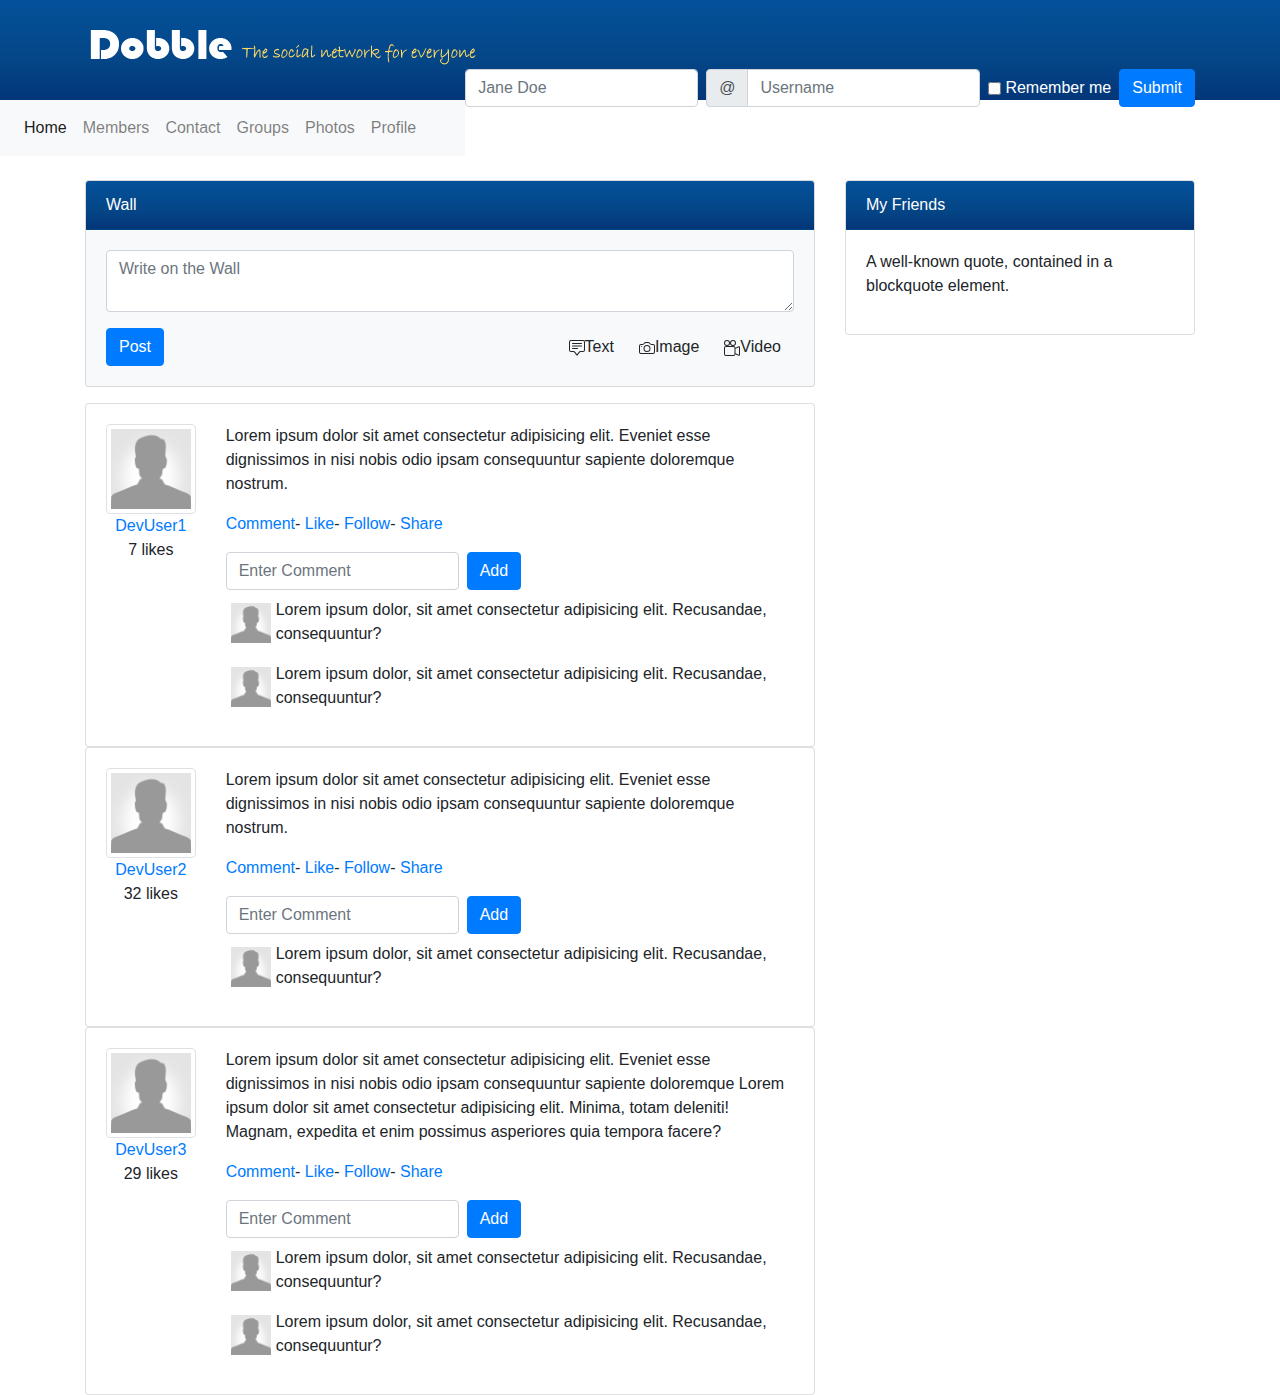
==== index.html @ dd3a1835 "commit" ====
<!doctype html>
<html lang="en">
  <head>
    <meta charset="utf-8">
    <meta name="viewport" content="width=device-width, initial-scale=1, shrink-to-fit=no">
    <meta name="description" content="">
    <meta name="author" content="Mark Otto, Jacob Thornton, and Bootstrap contributors">
    <meta name="generator" content="Hugo 0.88.1">
    <title>Dobble-Social Media Wesbite</title>

    <link rel="canonical" href="https://getbootstrap.com/docs/4.6/examples/navbar-static/">

    

    <!-- Bootstrap core CSS -->
<link href="./css/bootstrap.min.css" rel="stylesheet" integrity="sha384-zCbKRCUGaJDkqS1kPbPd7TveP5iyJE0EjAuZQTgFLD2ylzuqKfdKlfG/eSrtxUkn" crossorigin="anonymous">



    <!-- Favicons -->
<link rel="apple-touch-icon" href="/docs/4.6/assets/img/favicons/apple-touch-icon.png" sizes="180x180">
<link rel="icon" href="/docs/4.6/assets/img/favicons/favicon-32x32.png" sizes="32x32" type="image/png">
<link rel="icon" href="/docs/4.6/assets/img/favicons/favicon-16x16.png" sizes="16x16" type="image/png">
<link rel="manifest" href="/docs/4.6/assets/img/favicons/manifest.json">
<link rel="mask-icon" href="/docs/4.6/assets/img/favicons/safari-pinned-tab.svg" color="#563d7c">
<link rel="icon" href="/docs/4.6/assets/img/favicons/favicon.ico">
<meta name="msapplication-config" content="/docs/4.6/assets/img/favicons/browserconfig.xml">
<meta name="theme-color" content="#563d7c">


    
    <!-- Custom styles for this template -->
    <link href="./css/style.css" rel="stylesheet">
  </head>
  <body>
      <header>
        <div class="container">
              <img src="./img/logo.png" alt="" class="logo">
              <form class="form-inline ">
                <label class="sr-only" for="inlineFormInputName2">Name</label>
                <input type="text" class="form-control mb-2 mr-sm-2" id="inlineFormInputName2" placeholder="Jane Doe">
              
                <label class="sr-only" for="inlineFormInputGroupUsername2">Username</label>
                <div class="input-group mb-2 mr-sm-2">
                  <div class="input-group-prepend">
                    <div class="input-group-text">@</div>
                  </div>
                  <input type="text" class="form-control" id="inlineFormInputGroupUsername2" placeholder="Username">
                </div>
              
                <div class="form-check mb-2 mr-sm-2">
                  <input class="form-check-input" type="checkbox" id="inlineFormCheck">
                  <label class="form-check-label" for="inlineFormCheck">
                    Remember me
                  </label>
                </div>
              
                <button type="submit" class="btn btn-primary mb-2">Submit</button>
              </form>
        </div>
      </header>
    
<nav class="navbar navbar-expand-md navbar-light bg-light mb-4">
  <button class="navbar-toggler" type="button" data-toggle="collapse" data-target="#navbarCollapse" aria-controls="navbarCollapse" aria-expanded="false" aria-label="Toggle navigation">
    <span class="navbar-toggler-icon"></span>
  </button>
  <div class="collapse navbar-collapse" id="navbarCollapse">
    <ul class="navbar-nav mr-auto">
      <li class="nav-item active">
        <a class="nav-link" href="index.html">Home</a>
      </li>
      <li class="nav-item">
        <a class="nav-link" href="members.html">Members</a>
      </li>
      <li class="nav-item">
        <a class="nav-link" href="contact.html">Contact</a>
      </li>
      <li class="nav-item">
        <a class="nav-link" href="groups.html">Groups</a>
      </li>
      <li class="nav-item">
        <a class="nav-link" href="photos.html">Photos</a>
      </li>
      <li class="nav-item">
        <a class="nav-link" href="profile.html">Profile</a>
      </li>
    </ul>
  </div>
</nav>

<section>
  <div class="container">
    <div class="row">
      <div class="col-md-8">
        <div class="card text-black bg-light mb-3 ">
          <div class="card-header">Wall</div>
          <div class="card-body">
            <form>
              <div class="form-group">
                <textarea class="form-control" placeholder="Write on the Wall"></textarea>
              </div>
              <button type="submit" class="btn btn-primary">Post</button>
              <div class="float-right">
                <div class="btn-group" >
                  <button type="button" class="btn btn-light"><svg xmlns="http://www.w3.org/2000/svg" width="16" height="16" fill="currentColor" class="bi bi-chat-square-text" viewBox="0 0 16 16">
                    <path d="M14 1a1 1 0 0 1 1 1v8a1 1 0 0 1-1 1h-2.5a2 2 0 0 0-1.6.8L8 14.333 6.1 11.8a2 2 0 0 0-1.6-.8H2a1 1 0 0 1-1-1V2a1 1 0 0 1 1-1h12zM2 0a2 2 0 0 0-2 2v8a2 2 0 0 0 2 2h2.5a1 1 0 0 1 .8.4l1.9 2.533a1 1 0 0 0 1.6 0l1.9-2.533a1 1 0 0 1 .8-.4H14a2 2 0 0 0 2-2V2a2 2 0 0 0-2-2H2z"/>
                    <path d="M3 3.5a.5.5 0 0 1 .5-.5h9a.5.5 0 0 1 0 1h-9a.5.5 0 0 1-.5-.5zM3 6a.5.5 0 0 1 .5-.5h9a.5.5 0 0 1 0 1h-9A.5.5 0 0 1 3 6zm0 2.5a.5.5 0 0 1 .5-.5h5a.5.5 0 0 1 0 1h-5a.5.5 0 0 1-.5-.5z"/>
                   </svg>Text
                  </button>
                  <button type="button" class="btn btn-light">
                    <svg xmlns="http://www.w3.org/2000/svg" width="16" height="16" fill="currentColor" class="bi bi-camera" viewBox="0 0 16 16">
                      <path d="M15 12a1 1 0 0 1-1 1H2a1 1 0 0 1-1-1V6a1 1 0 0 1 1-1h1.172a3 3 0 0 0 2.12-.879l.83-.828A1 1 0 0 1 6.827 3h2.344a1 1 0 0 1 .707.293l.828.828A3 3 0 0 0 12.828 5H14a1 1 0 0 1 1 1v6zM2 4a2 2 0 0 0-2 2v6a2 2 0 0 0 2 2h12a2 2 0 0 0 2-2V6a2 2 0 0 0-2-2h-1.172a2 2 0 0 1-1.414-.586l-.828-.828A2 2 0 0 0 9.172 2H6.828a2 2 0 0 0-1.414.586l-.828.828A2 2 0 0 1 3.172 4H2z"/>
                      <path d="M8 11a2.5 2.5 0 1 1 0-5 2.5 2.5 0 0 1 0 5zm0 1a3.5 3.5 0 1 0 0-7 3.5 3.5 0 0 0 0 7zM3 6.5a.5.5 0 1 1-1 0 .5.5 0 0 1 1 0z"/>
                    </svg>Image
                  </button>
                  <button type="button" class="btn btn-light"><svg xmlns="http://www.w3.org/2000/svg" width="16" height="16" fill="currentColor" class="bi bi-camera-reels" viewBox="0 0 16 16">
                    <path d="M6 3a3 3 0 1 1-6 0 3 3 0 0 1 6 0zM1 3a2 2 0 1 0 4 0 2 2 0 0 0-4 0z"/>
                    <path d="M9 6h.5a2 2 0 0 1 1.983 1.738l3.11-1.382A1 1 0 0 1 16 7.269v7.462a1 1 0 0 1-1.406.913l-3.111-1.382A2 2 0 0 1 9.5 16H2a2 2 0 0 1-2-2V8a2 2 0 0 1 2-2h7zm6 8.73V7.27l-3.5 1.555v4.35l3.5 1.556zM1 8v6a1 1 0 0 0 1 1h7.5a1 1 0 0 0 1-1V8a1 1 0 0 0-1-1H2a1 1 0 0 0-1 1z"/>
                    <path d="M9 6a3 3 0 1 0 0-6 3 3 0 0 0 0 6zM7 3a2 2 0 1 1 4 0 2 2 0 0 1-4 0z"/>
                   </svg>Video
                  </button>
                </div>
              </div>
            </form>
          </div>
        </div>
        <div class="card post">
          <div class="card-body">
            <div class="row">
              <div class="col-sm-2">
                <a href="profile.html" class="host-avatar"><img src="./img/user.png" class="img-thumbnail" alt="..."><div class="text-center">DevUser1</div></a>
                <div class="likes text-center">7 likes</div>
              </div> <!--col-sm-2 div ends-->
              <div class="col-sm-10">
                <div class="bubble">
                  <div class="pointer">
                    <p>Lorem ipsum dolor sit amet consectetur adipisicing elit. Eveniet esse dignissimos in nisi nobis odio ipsam consequuntur sapiente doloremque nostrum.</p>
                  </div>
                  <div class="pointer-border"></div>
                </div> <!--bubble ends-->
                <p class="post-actions">
                  <a href="">Comment</a>-
                  <a href="">Like</a>-
                  <a href="">Follow</a>-
                  <a href="">Share</a>
                </p>  
                  <div class="comment-form">
                    <form class="form-inline">
                      <label class="sr-only" for="inlineFormInputName2">Name</label>
                      <input type="text" class="form-control mb-2 mr-sm-2" id="inlineFormInputName2" placeholder="Enter Comment">
                    
                      <button type="submit" class="btn btn-primary mb-2">Add</button>
                    </form>
                  </div> <!--comment form ends-->
                  <div class="clearfix"></div>
                  <div class="comments">
                    <div class="comment">
                      <a href="" class="comment-avatar float-left"><img src="./img/user.png" alt=""></a>
                      <div class="comment-text">
                        <p>Lorem ipsum dolor, sit amet consectetur adipisicing elit. Recusandae, consequuntur?</p>
                      </div>
                    </div>
                    <div class="clearfix"></div>
                    <div class="comment">
                      <a href="" class="comment-avatar float-left"><img src="./img/user.png" alt=""></a>
                      <div class="comment-text">
                        <p>Lorem ipsum dolor, sit amet consectetur adipisicing elit. Recusandae, consequuntur?</p>
                      </div>
                    </div>
                    <div class="clearfix"></div>
                  </div>
              </div>
            </div>
          </div>
        </div>


        <div class="card post">
          <div class="card-body">
            <div class="row">
              <div class="col-sm-2">
                <a href="profile.html" class="host-avatar"><img src="./img/user.png" class="img-thumbnail" alt="..."><div class="text-center">DevUser2</div></a>
                <div class="likes text-center">32 likes</div>
              </div> <!--col-sm-2 div ends-->
              <div class="col-sm-10">
                <div class="bubble">
                  <div class="pointer">
                    <p>Lorem ipsum dolor sit amet consectetur adipisicing elit. Eveniet esse dignissimos in nisi nobis odio ipsam consequuntur sapiente doloremque nostrum.</p>
                  </div>
                  <div class="pointer-border"></div>
                </div> <!--bubble ends-->
                <p class="post-actions">
                  <a href="">Comment</a>-
                  <a href="">Like</a>-
                  <a href="">Follow</a>-
                  <a href="">Share</a>
                </p>  
                  <div class="comment-form">
                    <form class="form-inline">
                      <label class="sr-only" for="inlineFormInputName2">Name</label>
                      <input type="text" class="form-control mb-2 mr-sm-2" id="inlineFormInputName2" placeholder="Enter Comment">
                    
                      <button type="submit" class="btn btn-primary mb-2">Add</button>
                    </form>
                  </div> <!--comment form ends-->
                  <div class="clearfix"></div>
                  <div class="comments">
                    <div class="clearfix"></div>
                    <div class="comment">
                      <a href="" class="comment-avatar float-left"><img src="./img/user.png" alt=""></a>
                      <div class="comment-text">
                        <p>Lorem ipsum dolor, sit amet consectetur adipisicing elit. Recusandae, consequuntur?</p>
                      </div>
                    </div>
                    <div class="clearfix"></div>
                  </div>
              </div>
            </div>
          </div>
        </div>

        <div class="card post">
          <div class="card-body">
            <div class="row">
              <div class="col-sm-2">
                <a href="profile.html" class="host-avatar"><img src="./img/user.png" class="img-thumbnail" alt="..."><div class="text-center">DevUser3</div></a>
                <div class="likes text-center">29 likes</div>
              </div> <!--col-sm-2 div ends-->
              <div class="col-sm-10">
                <div class="bubble">
                  <div class="pointer">
                    <p>Lorem ipsum dolor sit amet consectetur adipisicing elit. Eveniet esse dignissimos in nisi nobis odio ipsam consequuntur sapiente doloremque Lorem ipsum dolor sit amet consectetur adipisicing elit. Minima, totam deleniti! Magnam, expedita et enim possimus asperiores quia tempora facere?</p>
                  </div>
                  <div class="pointer-border"></div>
                </div> <!--bubble ends-->
                <p class="post-actions">
                  <a href="">Comment</a>-
                  <a href="">Like</a>-
                  <a href="">Follow</a>-
                  <a href="">Share</a>
                </p>  
                  <div class="comment-form">
                    <form class="form-inline">
                      <label class="sr-only" for="inlineFormInputName2">Name</label>
                      <input type="text" class="form-control mb-2 mr-sm-2" id="inlineFormInputName2" placeholder="Enter Comment">
                    
                      <button type="submit" class="btn btn-primary mb-2">Add</button>
                    </form>
                  </div> <!--comment form ends-->
                  <div class="clearfix"></div>
                  <div class="comments">
                    <div class="comment">
                      <a href="" class="comment-avatar float-left"><img src="./img/user.png" alt=""></a>
                      <div class="comment-text">
                        <p>Lorem ipsum dolor, sit amet consectetur adipisicing elit. Recusandae, consequuntur?</p>
                      </div>
                    </div>
                    <div class="clearfix"></div>
                    <div class="comment">
                      <a href="" class="comment-avatar float-left"><img src="./img/user.png" alt=""></a>
                      <div class="comment-text">
                        <p>Lorem ipsum dolor, sit amet consectetur adipisicing elit. Recusandae, consequuntur?</p>
                      </div>
                    </div>
                    <div class="clearfix"></div>
                  </div>
              </div>
            </div>
          </div>
        </div>
      </div> <!--col-md-8 div ends here-->
      <div class="col-md-4">
        <div class="card friends">
          <div class="card-header">
            My Friends
           
          </div>
          <div class="card-body">
              <p>A well-known quote, contained in a blockquote element.</p>
          </div>
        </div>
      </div>
    </div>
  </div>
</section>





    <script src="https://cdn.jsdelivr.net/npm/jquery@3.5.1/dist/jquery.slim.min.js" integrity="sha384-DfXdz2htPH0lsSSs5nCTpuj/zy4C+OGpamoFVy38MVBnE+IbbVYUew+OrCXaRkfj" crossorigin="anonymous"></script>
      <script>window.jQuery || document.write('<script src="/docs/4.6/assets/js/vendor/jquery.slim.min.js"><\/script>')</script><script src="/docs/4.6/dist/js/bootstrap.bundle.min.js" integrity="sha384-fQybjgWLrvvRgtW6bFlB7jaZrFsaBXjsOMm/tB9LTS58ONXgqbR9W8oWht/amnpF" crossorigin="anonymous"></script>

      
  </body>
</html>
---- css/style.css ----
header{
    background-image: linear-gradient(#04519b, #044687 60% , #033679);
    color: #fff;
    padding-top: 25px;
    min-height: 100px;
}
header form{
    float: right;
}
header .logo{
    float: left;
}
.card-header{
    background-image: linear-gradient(#04519b, #044687 60% , #033679);
    color: #fff;

}
/* .container{
    margin: 0;
} */
.comment-avatar img{
    width: 40px;
    margin: 5px;
}
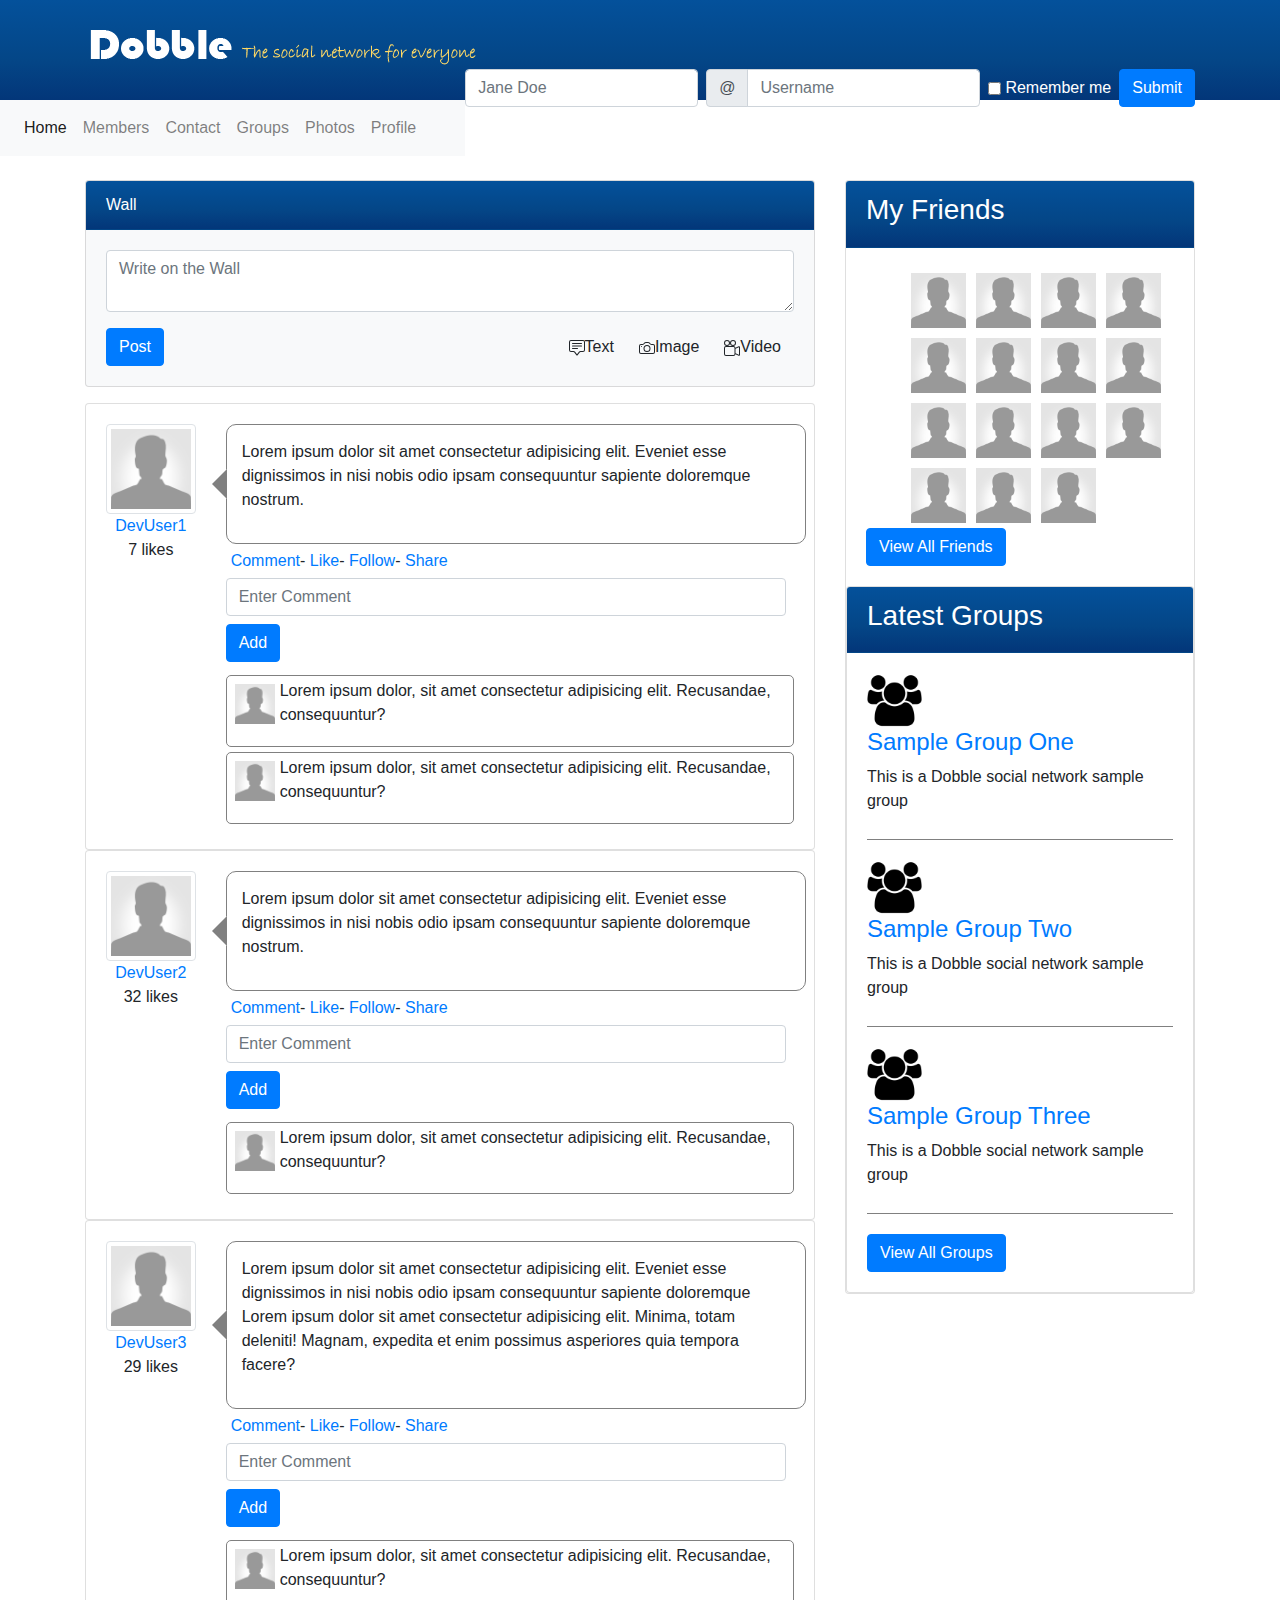
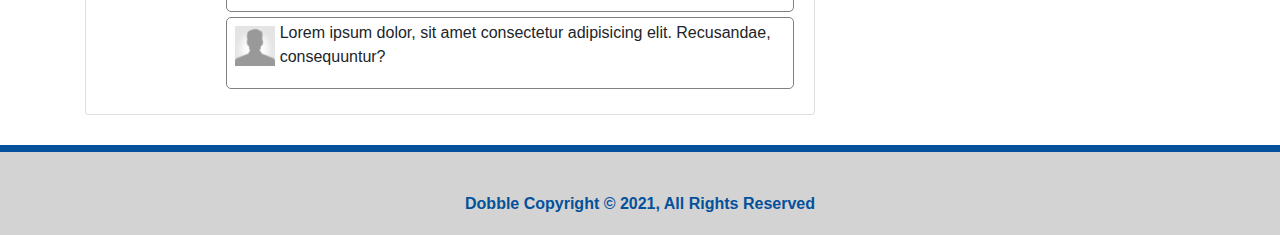
==== commit f3a3e05b: "main page completion" ====
--- a/index.html
+++ b/index.html
@@ -273,11 +273,57 @@
       <div class="col-md-4">
         <div class="card friends">
           <div class="card-header">
-            My Friends
+            <h3 class="panel-title">My Friends</h3>
            
           </div>
           <div class="card-body">
-              <p>A well-known quote, contained in a blockquote element.</p>
+           <ul>
+             <li><a href="./profile.html" class="thumbnail"><img src="./img/user.png" alt=""></a></li>
+             <li><a href="./profile.html" class="thumbnail"><img src="./img/user.png" alt=""></a></li>
+             <li><a href="./profile.html" class="thumbnail"><img src="./img/user.png" alt=""></a></li>
+             <li><a href="./profile.html" class="thumbnail"><img src="./img/user.png" alt=""></a></li>
+             <li><a href="./profile.html" class="thumbnail"><img src="./img/user.png" alt=""></a></li>
+             <li><a href="./profile.html" class="thumbnail"><img src="./img/user.png" alt=""></a></li>
+             <li><a href="./profile.html" class="thumbnail"><img src="./img/user.png" alt=""></a></li>
+             <li><a href="./profile.html" class="thumbnail"><img src="./img/user.png" alt=""></a></li>
+             <li><a href="./profile.html" class="thumbnail"><img src="./img/user.png" alt=""></a></li>
+             <li><a href="./profile.html" class="thumbnail"><img src="./img/user.png" alt=""></a></li>
+             <li><a href="./profile.html" class="thumbnail"><img src="./img/user.png" alt=""></a></li>
+             <li><a href="./profile.html" class="thumbnail"><img src="./img/user.png" alt=""></a></li>
+             <li><a href="./profile.html" class="thumbnail"><img src="./img/user.png" alt=""></a></li>
+             <li><a href="./profile.html" class="thumbnail"><img src="./img/user.png" alt=""></a></li>
+             <li><a href="./profile.html" class="thumbnail"><img src="./img/user.png" alt=""></a></li>
+
+
+
+           </ul>
+           <div class="clearfix"></div>
+           <a href="#" class="btn btn-primary">View All Friends</a>
+          </div>
+          <div class="card groups">
+            <div class="card-header">
+              <h3 class="panel-title">Latest Groups</h3>
+            </div>
+            <div class="card-body">
+              <div class="group-item">
+                <img src="./img/group.png" alt="">
+                <h4><a href="#"> Sample Group One</a></h4>
+                <p>This is a Dobble social network sample group</p>
+              </div>
+              <div class="group-item">
+                <img src="./img/group.png" alt="">
+                <h4><a href="#"> Sample Group Two</a></h4>
+                <p>This is a Dobble social network sample group</p>
+              </div>
+              <div class="group-item">
+                <img src="./img/group.png" alt="">
+                <h4><a href="#"> Sample Group Three</a></h4>
+                <p>This is a Dobble social network sample group</p>
+              </div>
+              <div class="clearfix"></div>
+              <a href="#" class="btn btn-primary">View All Groups</a>
+             </div>
+            </div>
           </div>
         </div>
       </div>
@@ -287,6 +333,14 @@
 
 
 
+<footer>
+  <div class="container">
+    <p>Dobble Copyright &copy; 2021, All Rights Reserved </p>
+  </div>
+</footer>
+
+
+
 
 
     <script src="https://cdn.jsdelivr.net/npm/jquery@3.5.1/dist/jquery.slim.min.js" integrity="sha384-DfXdz2htPH0lsSSs5nCTpuj/zy4C+OGpamoFVy38MVBnE+IbbVYUew+OrCXaRkfj" crossorigin="anonymous"></script>
--- a/css/style.css
+++ b/css/style.css
@@ -16,10 +16,88 @@
     color: #fff;
 
 }
-/* .container{
-    margin: 0;
-} */
+.bubble{
+    position: relative;
+    width: 580px;
+    min-height: 65px;
+    padding: 15px;
+    background: #fff;
+    border-radius: 10px;
+    border: 1px solid grey;
+}
+.bubble:before{
+    content: '';
+    position: absolute;
+    border-style: solid;
+    border-width: 15px 15px 15px 0 ;
+    border-color: transparent #fff;
+    display: block;
+    width: 0;
+    z-index: 1;
+    margin-top: -15px;
+    left: -15px;
+    top: 50%;
+}
+.bubble:after{
+    content: '';
+    position: absolute;
+    border-style: solid;
+    border-width: 15px 15px 15px 0 ;
+    border-color: transparent grey;
+    display: block;
+    width: 0;
+    z-index: 1;
+    margin-top: -15px;
+    left: -15px;
+    top: 50%;
+}
+.post-actions{
+    margin: 5px;
+
+}
+.comment-form .form-inline{
+    width: 100%;
+}
+.comment-form input[type='text']{
+    width: 100%;
+}
 .comment-avatar img{
     width: 40px;
     margin: 5px;
+}
+
+.comment{
+    border: 1px solid grey;
+    border-radius: 5px;
+    padding: 3px;
+    margin: 5px 0 5px 0;
+    overflow: auto;
+    width: 100%;
+}
+
+.friends li{
+    list-style: none;
+    padding: 5px 5px;
+    display: inline;
+    float: left;
+}
+.friends img{
+    width: 55px;
+}
+.group-item{
+    padding-bottom: 10px;
+    margin-bottom:20px ;
+    border-bottom: 1px solid grey;
+    overflow: auto;
+
+}
+footer{
+    background-color: lightgrey;
+    height: 90px;
+    color: #04519b;
+    font-weight: bold;
+    text-align: center;
+    padding-top: 40px;
+    margin-top: 30px;
+    border-top: 7px solid #04519b;
 }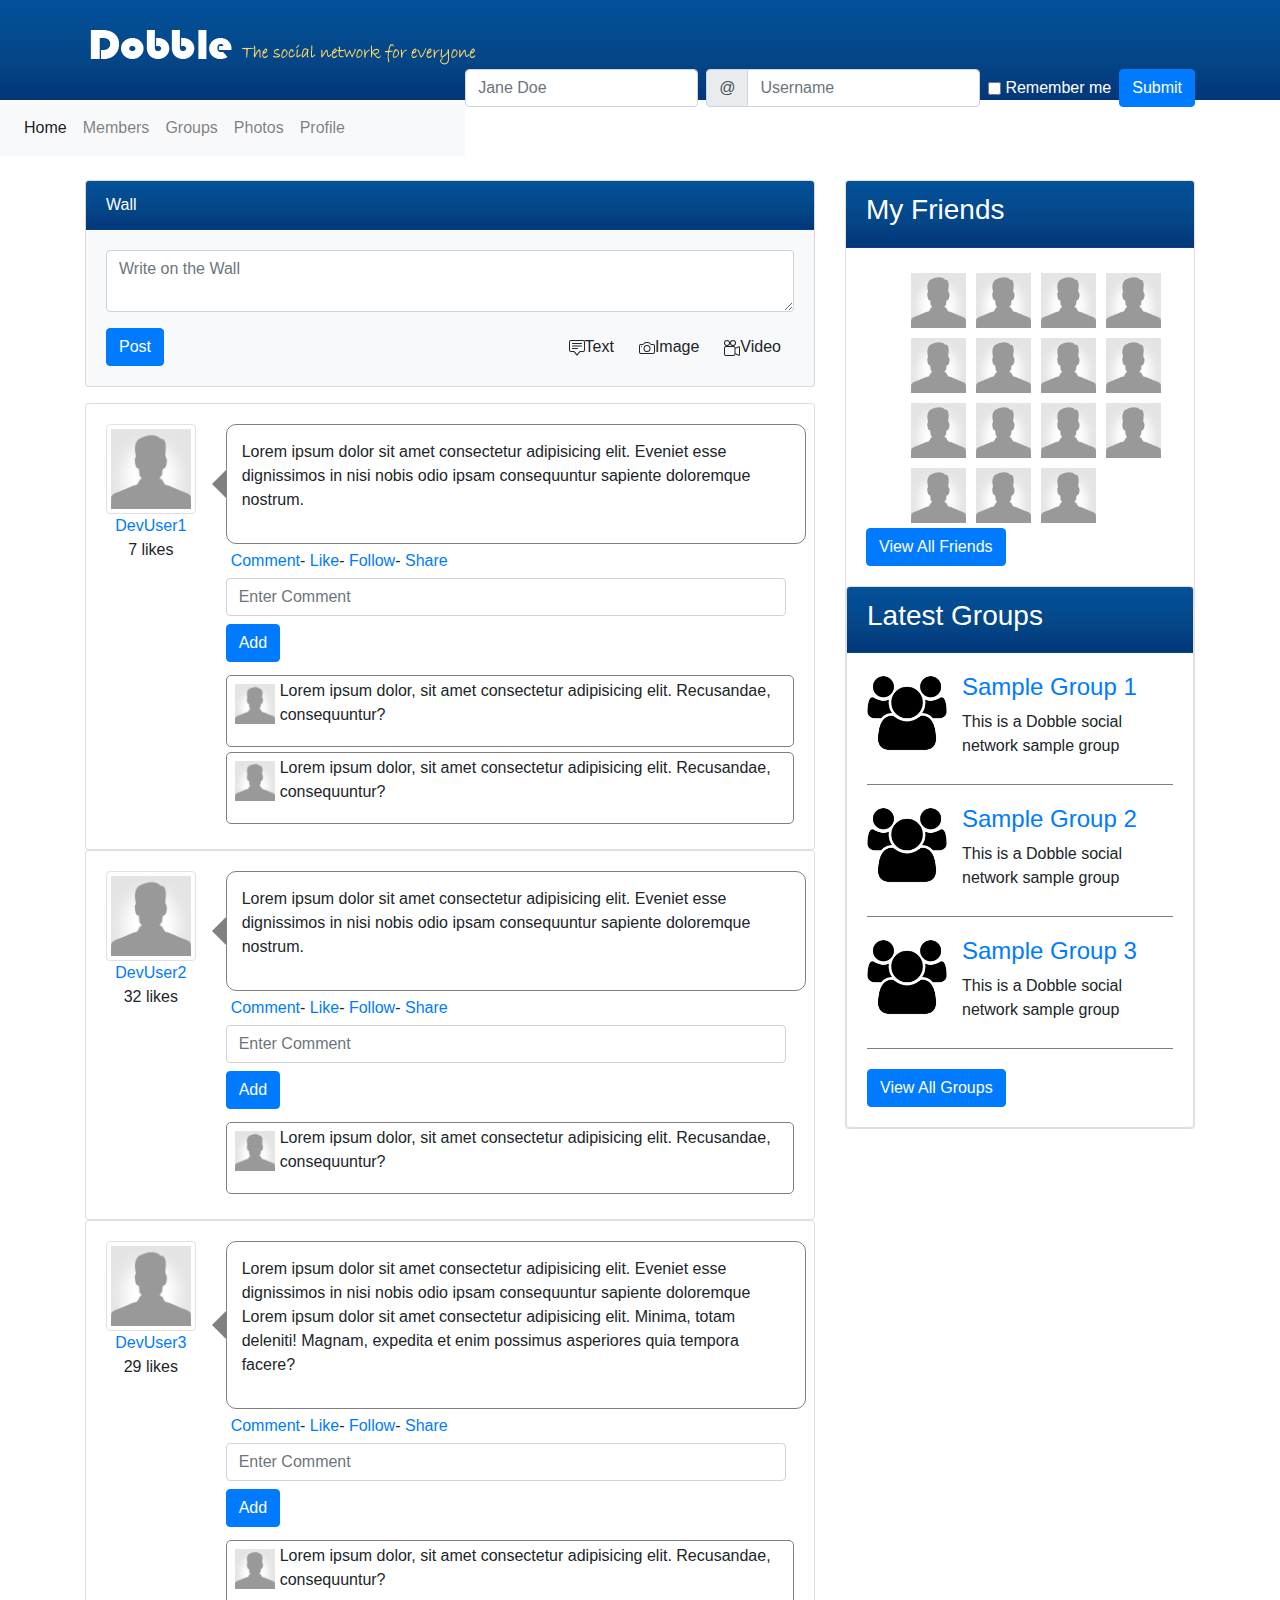
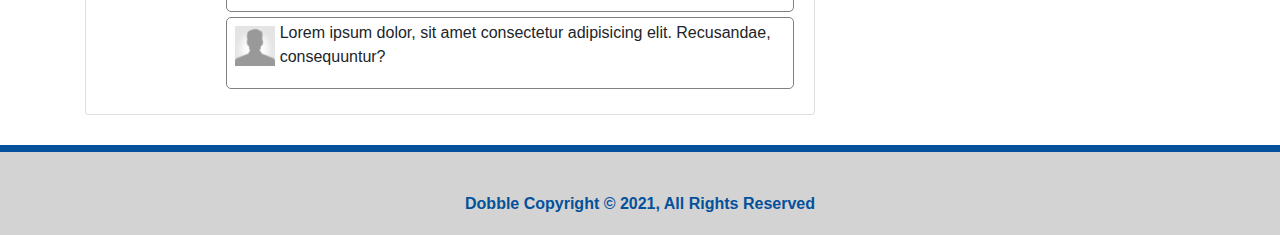
==== commit a7990ec3: "added groups" ====
--- a/index.html
+++ b/index.html
@@ -72,9 +72,6 @@
       </li>
       <li class="nav-item">
         <a class="nav-link" href="members.html">Members</a>
-      </li>
-      <li class="nav-item">
-        <a class="nav-link" href="contact.html">Contact</a>
       </li>
       <li class="nav-item">
         <a class="nav-link" href="groups.html">Groups</a>
@@ -304,20 +301,24 @@
             <div class="card-header">
               <h3 class="panel-title">Latest Groups</h3>
             </div>
+            <div class="clearfix"></div>
             <div class="card-body">
               <div class="group-item">
                 <img src="./img/group.png" alt="">
-                <h4><a href="#"> Sample Group One</a></h4>
+                <h4><a href="#"> Sample Group 1</a></h4>
                 <p>This is a Dobble social network sample group</p>
               </div>
+              <div class="clearfix"></div>
+              <div class="clearfix"></div>
               <div class="group-item">
                 <img src="./img/group.png" alt="">
-                <h4><a href="#"> Sample Group Two</a></h4>
+                <h4><a href="#"> Sample Group 2</a></h4>
                 <p>This is a Dobble social network sample group</p>
               </div>
+              <div class="clearfix"></div>
               <div class="group-item">
                 <img src="./img/group.png" alt="">
-                <h4><a href="#"> Sample Group Three</a></h4>
+                <h4><a href="#"> Sample Group 3</a></h4>
                 <p>This is a Dobble social network sample group</p>
               </div>
               <div class="clearfix"></div>
--- a/css/style.css
+++ b/css/style.css
@@ -91,6 +91,21 @@
     overflow: auto;
 
 }
+.groups img{
+    width: 80px;
+    float: left;
+    margin-right: 15px;
+}
+.members .member-row{
+    border-bottom: 1px solid grey;
+    padding-bottom: 20px;
+    margin-bottom: 20px;
+    
+}
+.members img{
+    margin-bottom: 5px;
+}
+
 footer{
     background-color: lightgrey;
     height: 90px;
@@ -100,4 +115,10 @@
     padding-top: 40px;
     margin-top: 30px;
     border-top: 7px solid #04519b;
-}+}
+
+@media(min-width:991px){
+    .members p{
+        padding-top: 40px;
+    }
+}
